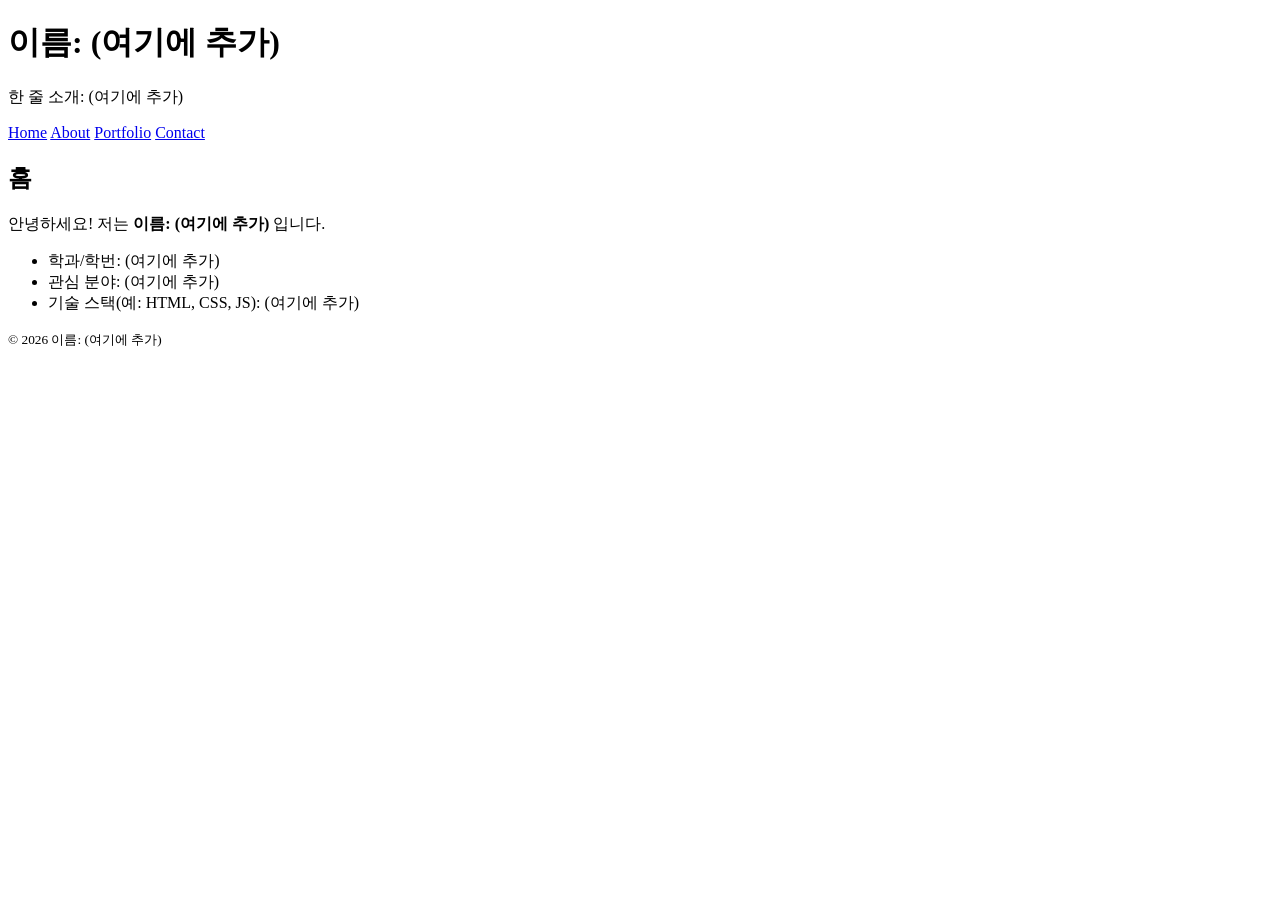
==== index.html @ 9695517a "Add files via upload" ====
<!DOCTYPE html>
<html lang="ko">
<head>
  <meta charset="UTF-8" />
  <meta name="viewport" content="width=device-width, initial-scale=1.0"/>
  <title>인터넷활용 실습 템플릿</title>
  <link rel="stylesheet" href="style.css">
</head>
<body>
<header>
  <h1>이름: (여기에 추가)</h1>
  <p class="subtitle">한 줄 소개: (여기에 추가)</p>
</header>
<nav>
  <a href="index.html">Home</a>
  <a href="about.html">About</a>
  <a href="portfolio.html">Portfolio</a>
  <a href="contact.html">Contact</a>
</nav>
<main class="container">
<section>
  <h2>홈</h2>
  <p>안녕하세요! 저는 <strong>이름: (여기에 추가)</strong> 입니다.</p>
  <ul>
    <li>학과/학번: (여기에 추가)</li>
    <li>관심 분야: (여기에 추가)</li>
    <li>기술 스택(예: HTML, CSS, JS): (여기에 추가)</li>
  </ul>
</section>
</main>
<footer>
  <small>&copy; <span id="year"></span> 이름: (여기에 추가)</small>
</footer>
<script src="script.js"></script>
</body>
</html>
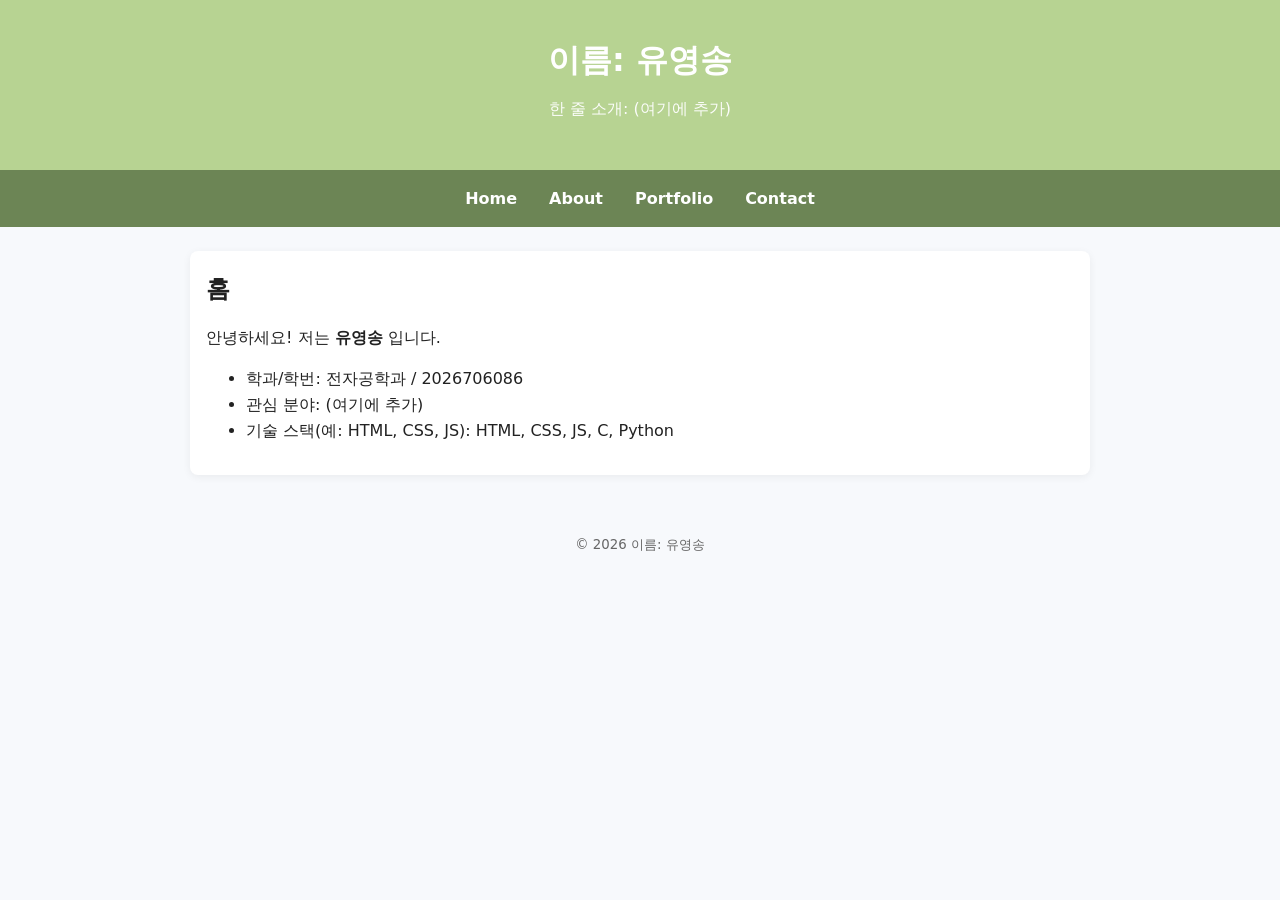
==== commit b6ec3419: "v1.1" ====
--- a/index.html
+++ b/index.html
@@ -8,7 +8,7 @@
 </head>
 <body>
 <header>
-  <h1>이름: (여기에 추가)</h1>
+  <h1>이름: 유영송</h1>
   <p class="subtitle">한 줄 소개: (여기에 추가)</p>
 </header>
 <nav>
@@ -20,16 +20,16 @@
 <main class="container">
 <section>
   <h2>홈</h2>
-  <p>안녕하세요! 저는 <strong>이름: (여기에 추가)</strong> 입니다.</p>
+  <p>안녕하세요! 저는 <strong>유영송</strong> 입니다.</p>
   <ul>
-    <li>학과/학번: (여기에 추가)</li>
+    <li>학과/학번: 전자공학과 / 2026706086</li>
     <li>관심 분야: (여기에 추가)</li>
-    <li>기술 스택(예: HTML, CSS, JS): (여기에 추가)</li>
+    <li>기술 스택(예: HTML, CSS, JS): HTML, CSS, JS, C, Python</li>
   </ul>
 </section>
 </main>
 <footer>
-  <small>&copy; <span id="year"></span> 이름: (여기에 추가)</small>
+  <small>&copy; <span id="year"></span> 이름: 유영송</small>
 </footer>
 <script src="script.js"></script>
 </body>
--- a/style.css
+++ b/style.css
@@ -0,0 +1,91 @@
+/* =============================================================
+   색상 테마는 "여기"에서 바꿉니다. (파랑 계열 기본)
+   원하는 색상 코드로 아래 4가지만 바꿔보세요.
+   ------------------------------------------------------------- */
+:root {
+  --primary: #b7d392;      /* 메인 포인트 색상 */
+  --primary-dark: #6c8555; /* 호버/진한 포인트 */
+  --bg: #f7f9fc;           /* 전체 배경 색 */
+  --text: #222222;         /* 본문 글자 색 */
+}
+/* ============================================================= */
+
+* { box-sizing: border-box; }
+body {
+  margin: 0;
+  font-family: system-ui, -apple-system, "Segoe UI", Roboto, "Noto Sans KR", Arial, sans-serif;
+  background: var(--bg);
+  color: var(--text);
+  line-height: 1.6;
+}
+
+header {
+  padding: 2rem 1rem;
+  text-align: center;
+  background: var(--primary);
+  color: #ffffff;
+}
+header .subtitle { margin-top: .25rem; opacity: .95; }
+
+nav {
+  background: var(--primary-dark);
+  display: flex;
+  gap: 1rem;
+  padding: .75rem 1rem;
+  justify-content: center;
+  flex-wrap: wrap;
+}
+nav a {
+  color: #ffffff;
+  text-decoration: none;
+  font-weight: 600;
+  padding: .25rem .5rem;
+}
+nav a:hover { text-decoration: underline; }
+
+.container {
+  max-width: 900px;
+  margin: 1.5rem auto;
+  padding: 1rem;
+  background: #ffffff;
+  border-radius: 8px;
+  box-shadow: 0 2px 8px rgba(0,0,0,.06);
+}
+
+section { margin-bottom: 1rem; }
+h1, h2, h3 { margin: .2rem 0 .6rem; }
+
+.contact-form {
+  display: grid;
+  grid-template-columns: 1fr;
+  gap: .5rem;
+  margin-top: 1rem;
+}
+input, textarea {
+  width: 100%;
+  padding: .6rem;
+  border: 1px solid #ddd;
+  border-radius: 6px;
+  font: inherit;
+}
+button {
+  padding: .6rem .8rem;
+  border: none;
+  border-radius: 6px;
+  background: var(--primary);
+  color: #fff;
+  cursor: pointer;
+  font-weight: 600;
+}
+button:hover { background: var(--primary-dark); }
+
+footer {
+  text-align: center;
+  padding: 2rem 1rem;
+  color: #666;
+}
+
+@media (max-width: 600px) {
+  header h1 { font-size: 1.25rem; }
+  .container { margin: 1rem; padding: .75rem; }
+}
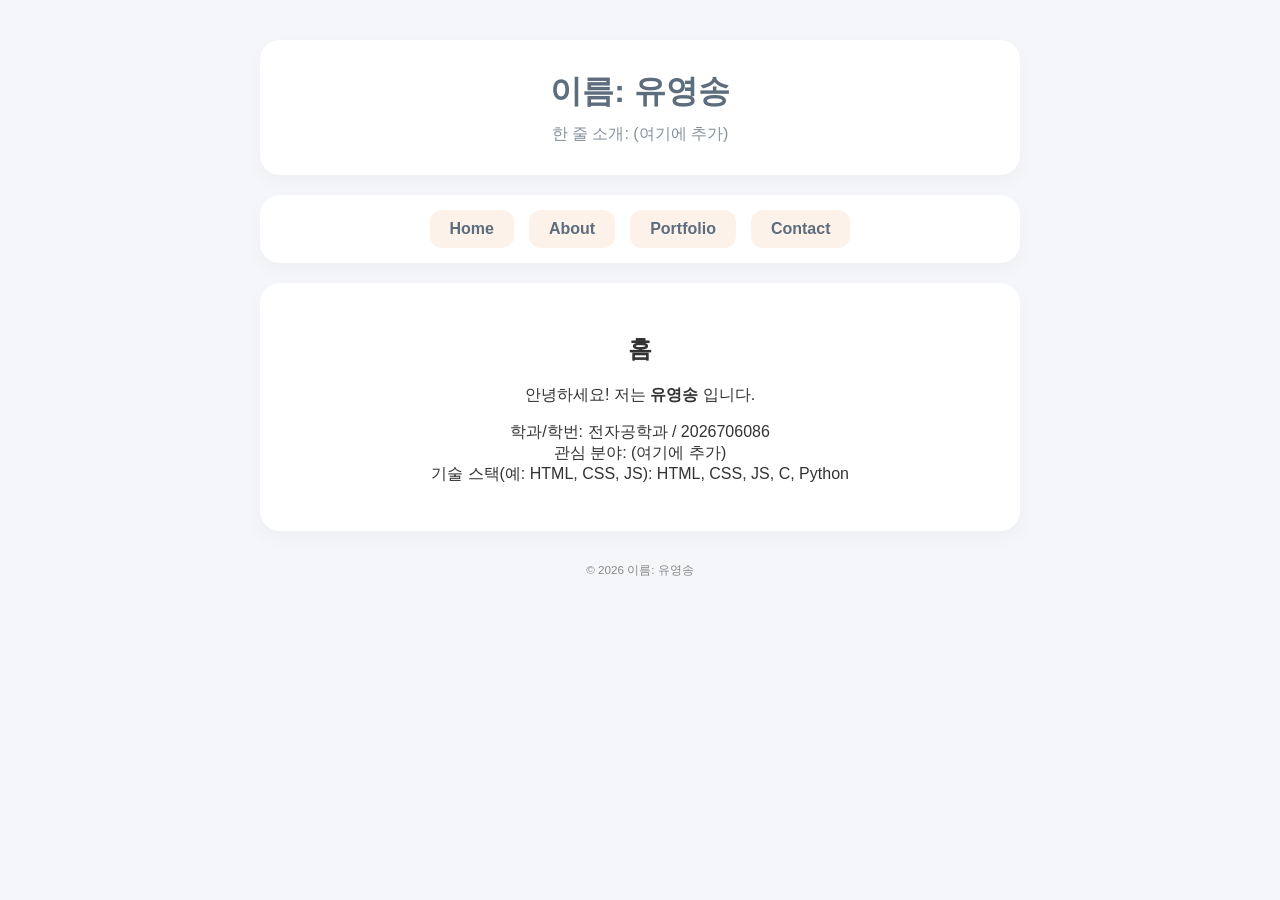
==== commit 89f9e7fb: "Add files via upload" ====
--- a/index.html
+++ b/index.html
@@ -4,7 +4,7 @@
   <meta charset="UTF-8" />
   <meta name="viewport" content="width=device-width, initial-scale=1.0"/>
   <title>인터넷활용 실습 템플릿</title>
-  <link rel="stylesheet" href="style.css">
+  <link rel="stylesheet" href="style2.css">
 </head>
 <body>
 <header>
--- a/style2.css
+++ b/style2.css
@@ -0,0 +1,123 @@
+/* 기본 배경 및 폰트 설정 */
+body {
+    font-family: 'Noto Sans KR', sans-serif;
+    text-align: center;
+    background-color: #f4f6f9;
+    /* 부드러운 파스텔톤 배경 */
+    color: #333;
+    margin: 0;
+    padding: 40px 20px;
+}
+
+/* 카드 형식 공통 스타일 */
+header,
+nav,
+.container {
+    background-color: #ffffff;
+    border-radius: 20px;
+    box-shadow: 0 8px 20px rgba(0, 0, 0, 0.03);
+    /* 은은한 그림자 */
+    max-width: 700px;
+    margin: 0 auto 20px auto;
+    padding: 30px;
+}
+
+/* 헤더 스타일 */
+header h1 {
+    margin: 0 0 10px 0;
+    color: #5d6d7e;
+}
+
+.subtitle {
+    color: #85929e;
+    margin: 0;
+}
+
+/* 내비게이션 스타일 */
+nav {
+    padding: 15px 30px;
+    display: flex;
+    justify-content: center;
+    gap: 15px;
+}
+
+nav a {
+    text-decoration: none;
+    color: #5d6d7e;
+    font-weight: bold;
+    padding: 10px 20px;
+    border-radius: 12px;
+    background-color: #fdf2e9;
+    /* 연한 살구색 */
+    transition: all 0.3s ease;
+}
+
+nav a:hover {
+    background-color: #fae5d3;
+    transform: translateY(-2px);
+}
+
+ul {
+    list-style-type: none;
+    /* 기본 불릿 제거 */
+    padding: 0;
+}
+
+ol {
+    list-style-type: none;
+    /* 기본 불릿 제거 */
+    padding: 0;
+}
+
+/* 타겟 문장 스타일 (메인 카드 내부) */
+#target {
+    font-size: 20px;
+    font-weight: bold;
+    padding: 40px 20px;
+    border-radius: 15px;
+    background-color: #f4ecf7;
+    /* 연한 파스텔 보라색 */
+    color: #512e5f;
+    margin: 20px auto 30px auto;
+    width: 85%;
+    box-sizing: border-box;
+    transition: all 0.3s ease;
+}
+
+/* 버튼 그룹 레이아웃 */
+.btn-group {
+    display: flex;
+    flex-wrap: wrap;
+    justify-content: center;
+    gap: 12px;
+}
+
+/* 버튼 공통 스타일 */
+button {
+    padding: 12px 20px;
+    font-size: 15px;
+    font-weight: bold;
+    font-family: inherit;
+    cursor: pointer;
+    border: none;
+    border-radius: 12px;
+    color: #444;
+    transition: transform 0.2s, filter 0.3s;
+    box-shadow: 0 4px 10px rgba(0, 0, 0, 0.05);
+}
+
+button:hover {
+    filter: brightness(0.95);
+}
+
+button:active {
+    transform: scale(0.95);
+}
+
+
+/* 푸터 스타일 */
+footer {
+    margin-top: 30px;
+    color: #888;
+    font-size: 14px;
+}
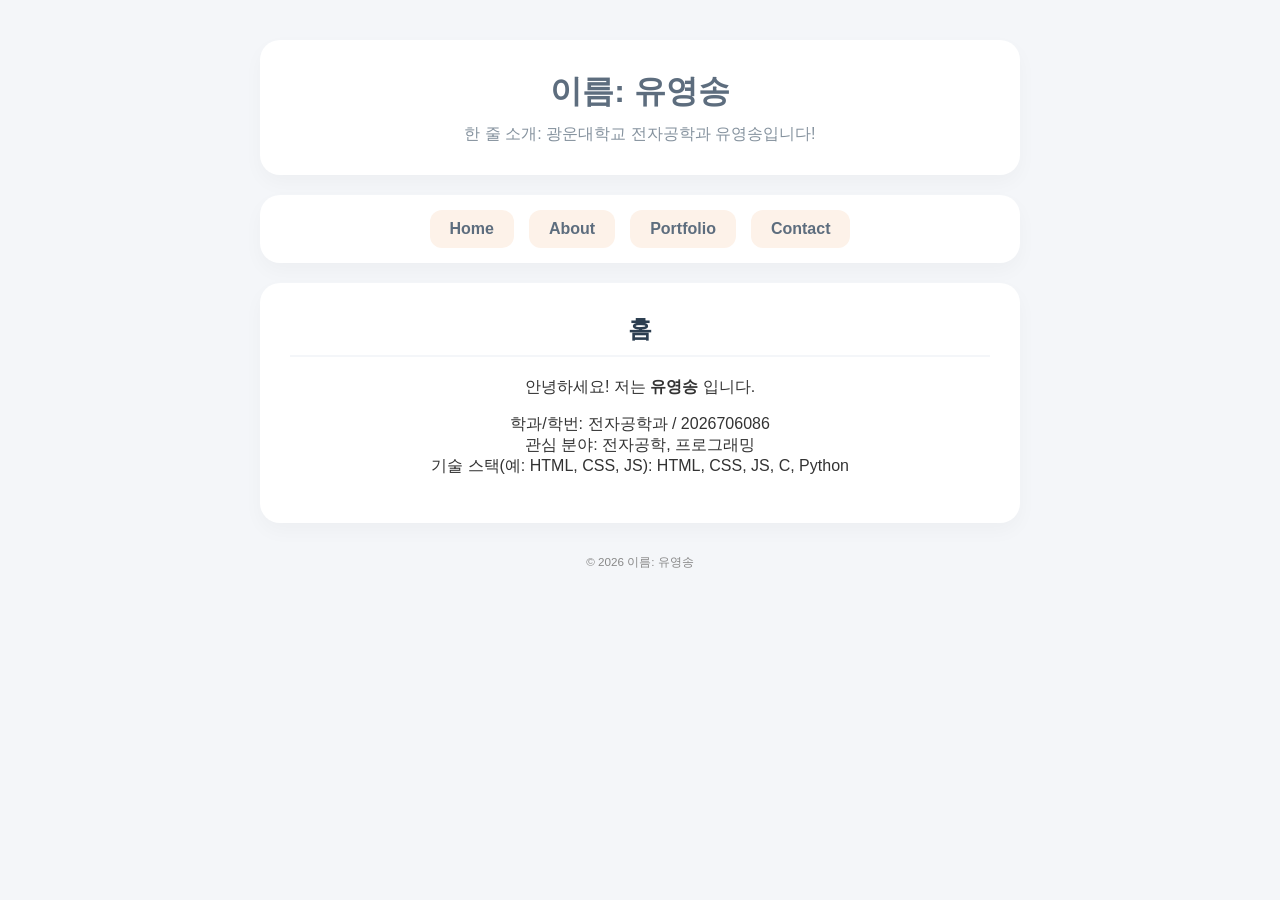
==== commit 2724fc62: "Add files via upload" ====
--- a/index.html
+++ b/index.html
@@ -9,7 +9,7 @@
 <body>
 <header>
   <h1>이름: 유영송</h1>
-  <p class="subtitle">한 줄 소개: (여기에 추가)</p>
+  <p class="subtitle">한 줄 소개: 광운대학교 전자공학과 유영송입니다!</p>
 </header>
 <nav>
   <a href="index.html">Home</a>
@@ -23,7 +23,7 @@
   <p>안녕하세요! 저는 <strong>유영송</strong> 입니다.</p>
   <ul>
     <li>학과/학번: 전자공학과 / 2026706086</li>
-    <li>관심 분야: (여기에 추가)</li>
+    <li>관심 분야: 전자공학, 프로그래밍</li>
     <li>기술 스택(예: HTML, CSS, JS): HTML, CSS, JS, C, Python</li>
   </ul>
 </section>
--- a/style2.css
+++ b/style2.css
@@ -7,6 +7,14 @@
     color: #333;
     margin: 0;
     padding: 40px 20px;
+}
+
+h2 {
+    text-align: center;
+    color: #2c3e50;
+    margin-top: 0;
+    border-bottom: 2px solid #f4f6f9;
+    padding-bottom: 10px;
 }
 
 /* 카드 형식 공통 스타일 */
